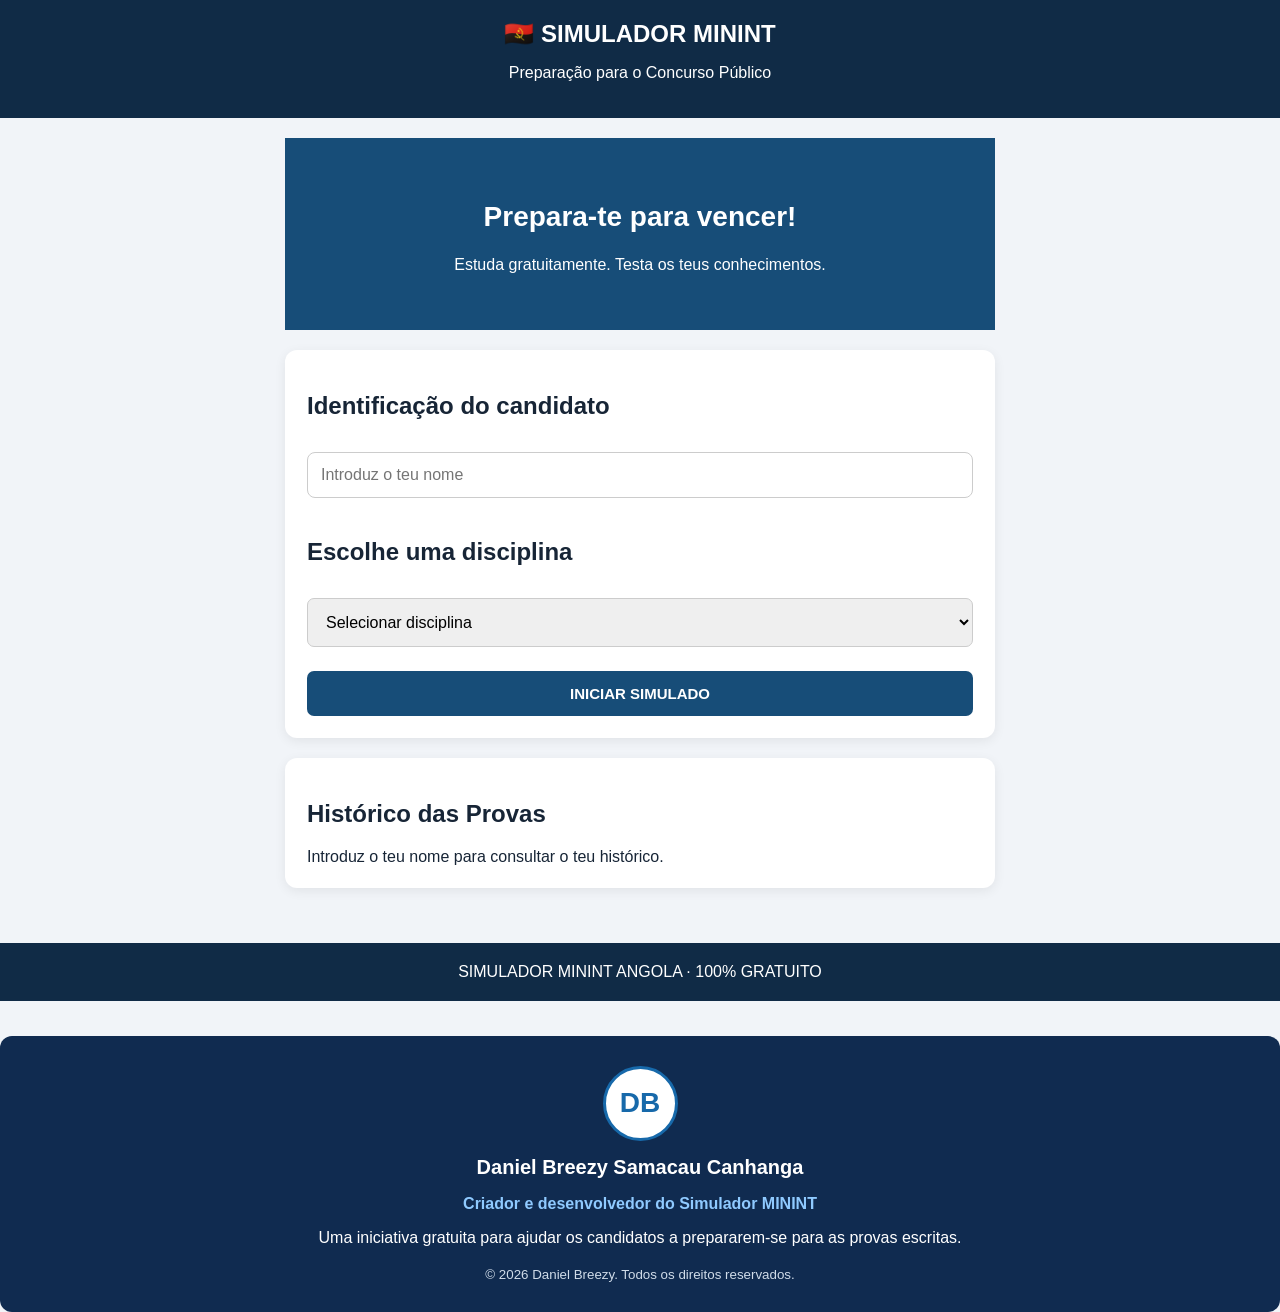
==== index.html @ 80bd1830 "Publicar Simulador MININT" ====
<!DOCTYPE html>
<html lang="pt">
<head>
<meta charset="UTF-8">
<meta name="viewport" content="width=device-width, initial-scale=1.0">
<title>Simulador MININT Angola</title>
<link rel="stylesheet" href="css/style.css">
</head>
<body>

<header>
    <h2>🇦🇴 SIMULADOR MININT</h2>
    <p>Preparação para o Concurso Público</p>
</header>

<main>
    <section class="hero">
        <h1>Prepara-te para vencer!</h1>
        <p>Estuda gratuitamente. Testa os teus conhecimentos.</p>
    </section>

    <section class="materias">
        <h2>Identificação do candidato</h2>
        <input type="text" id="nome-candidato"
        placeholder="Introduz o teu nome">

        <h2>Escolhe uma disciplina</h2>

        <select id="disciplina">
            <option value="">Selecionar disciplina</option>
            <option value="historia">História de Angola</option>
            <option value="administracao">Administração Pública</option>
            <option value="politica">Organização Política e Administrativa</option>
            <option value="minint">Ministério do Interior</option>
            <option value="cidadania">Patriotismo e Cidadania</option>
        </select>

        <button id="iniciar">INICIAR SIMULADO</button>
    </section>

    <section id="area-simulado" class="simulado" hidden>
        <div id="progresso"></div>
        <div id="cronometro">Tempo: 00:00</div>

        <h3 id="pergunta"></h3>
        <div id="alternativas"></div>

        <button id="proximo" disabled>PRÓXIMA PERGUNTA</button>
    </section>

    <section id="resultado" class="resultado" hidden>
        <h2>Resultado do Simulado</h2>
        <h1 id="nota"></h1>
        <p id="resumo"></p>
        <button onclick="location.reload()">NOVO SIMULADO</button>
    </section>

    <section id="historico" class="materias">
        <h2>Histórico das Provas</h2>
        <div id="lista-historico">
            Ainda não existem provas realizadas.
        </div>
    </section>
</main>

<footer>
    SIMULADOR MININT ANGOLA · 100% GRATUITO
</footer>

<script src="js/app.js?v=2"></script>

<footer id="criador-site">
    <div class="avatar-criador">DB</div>
    <h2>Daniel Breezy Samacau Canhanga</h2>
    <p class="cargo-criador">Criador e desenvolvedor do Simulador MININT</p>
    <p>Uma iniciativa gratuita para ajudar os candidatos
    a prepararem-se para as provas escritas.</p>
    <small>© 2026 Daniel Breezy. Todos os direitos reservados.</small>
</footer>

</body>
</html>
---- css/style.css ----
* {
    box-sizing: border-box;
}

body {
    margin: 0;
    font-family: Arial, sans-serif;
    background: #f1f4f8;
    color: #172536;
}

header {
    background: #102b46;
    color: white;
    text-align: center;
    padding: 20px;
}

header h2 {
    margin: 0;
}

.hero {
    background: #174d78;
    color: white;
    text-align: center;
    padding: 40px 15px;
}

.hero h1 {
    font-size: 28px;
}

main {
    max-width: 750px;
    margin: auto;
    padding: 20px;
}

.materias, .simulado, .resultado {
    background: white;
    padding: 22px;
    border-radius: 12px;
    margin-top: 20px;
    box-shadow: 0 3px 12px #00000012;
}

select {
    width: 100%;
    padding: 14px;
    margin: 12px 0;
    border: 1px solid #ccc;
    border-radius: 7px;
    font-size: 16px;
}

button {
    width: 100%;
    padding: 14px;
    margin-top: 12px;
    background: #174d78;
    color: white;
    border: none;
    border-radius: 7px;
    font-size: 15px;
    font-weight: bold;
    cursor: pointer;
}

button:disabled {
    background: #999;
}

.alternativa {
    display: block;
    background: #edf2f7;
    padding: 14px;
    margin: 10px 0;
    border-radius: 7px;
    cursor: pointer;
}

.alternativa input {
    margin-right: 10px;
}

#progresso {
    color: #174d78;
    font-weight: bold;
}

#cronometro {
    text-align: right;
    color: #b07816;
    font-weight: bold;
    margin: 12px 0;
}

#nota {
    color: #174d78;
    font-size: 42px;
}

footer {
    background: #102b46;
    color: white;
    text-align: center;
    padding: 20px;
    margin-top: 35px;
}

[hidden] {
    display: none !important;
}

#nome-candidato {
    width: 100%;
    padding: 13px;
    margin: 12px 0 20px;
    border: 1px solid #ccc;
    border-radius: 8px;
    font-size: 16px;
    box-sizing: border-box;
}

.item-historico {
    background: #eef4fa;
    border-left: 4px solid #1769aa;
    padding: 12px;
    margin: 12px 0;
    border-radius: 8px;
}

.item-historico h3 {
    color: #1769aa;
    margin-top: 0;
}

.item-historico p {
    margin: 7px 0;
}

#criador-site {
    background: #102b50;
    color: white;
    text-align: center;
    padding: 30px 15px;
    margin-top: 35px;
    border-radius: 12px;
}

.avatar-criador {
    width: 75px;
    height: 75px;
    margin: 0 auto 15px;
    border-radius: 50%;
    background: #ffffff;
    color: #1769aa;
    display: flex;
    align-items: center;
    justify-content: center;
    font-size: 28px;
    font-weight: bold;
    border: 3px solid #1769aa;
}

#criador-site h2 {
    font-size: 20px;
    margin: 10px 0;
}

.cargo-criador {
    font-weight: bold;
    color: #8fcaff;
}

#criador-site small {
    display: block;
    margin-top: 20px;
    color: #d0dce9;
}

#criador-site {
    background: #102b50;
    color: white;
    text-align: center;
    padding: 30px 15px;
    margin-top: 35px;
    border-radius: 12px;
}

.avatar-criador {
    width: 75px;
    height: 75px;
    margin: 0 auto 15px;
    border-radius: 50%;
    background: #ffffff;
    color: #1769aa;
    display: flex;
    align-items: center;
    justify-content: center;
    font-size: 28px;
    font-weight: bold;
    border: 3px solid #1769aa;
}

#criador-site h2 {
    font-size: 20px;
    margin: 10px 0;
}

.cargo-criador {
    font-weight: bold;
    color: #8fcaff;
}

#criador-site small {
    display: block;
    margin-top: 20px;
    color: #d0dce9;
}
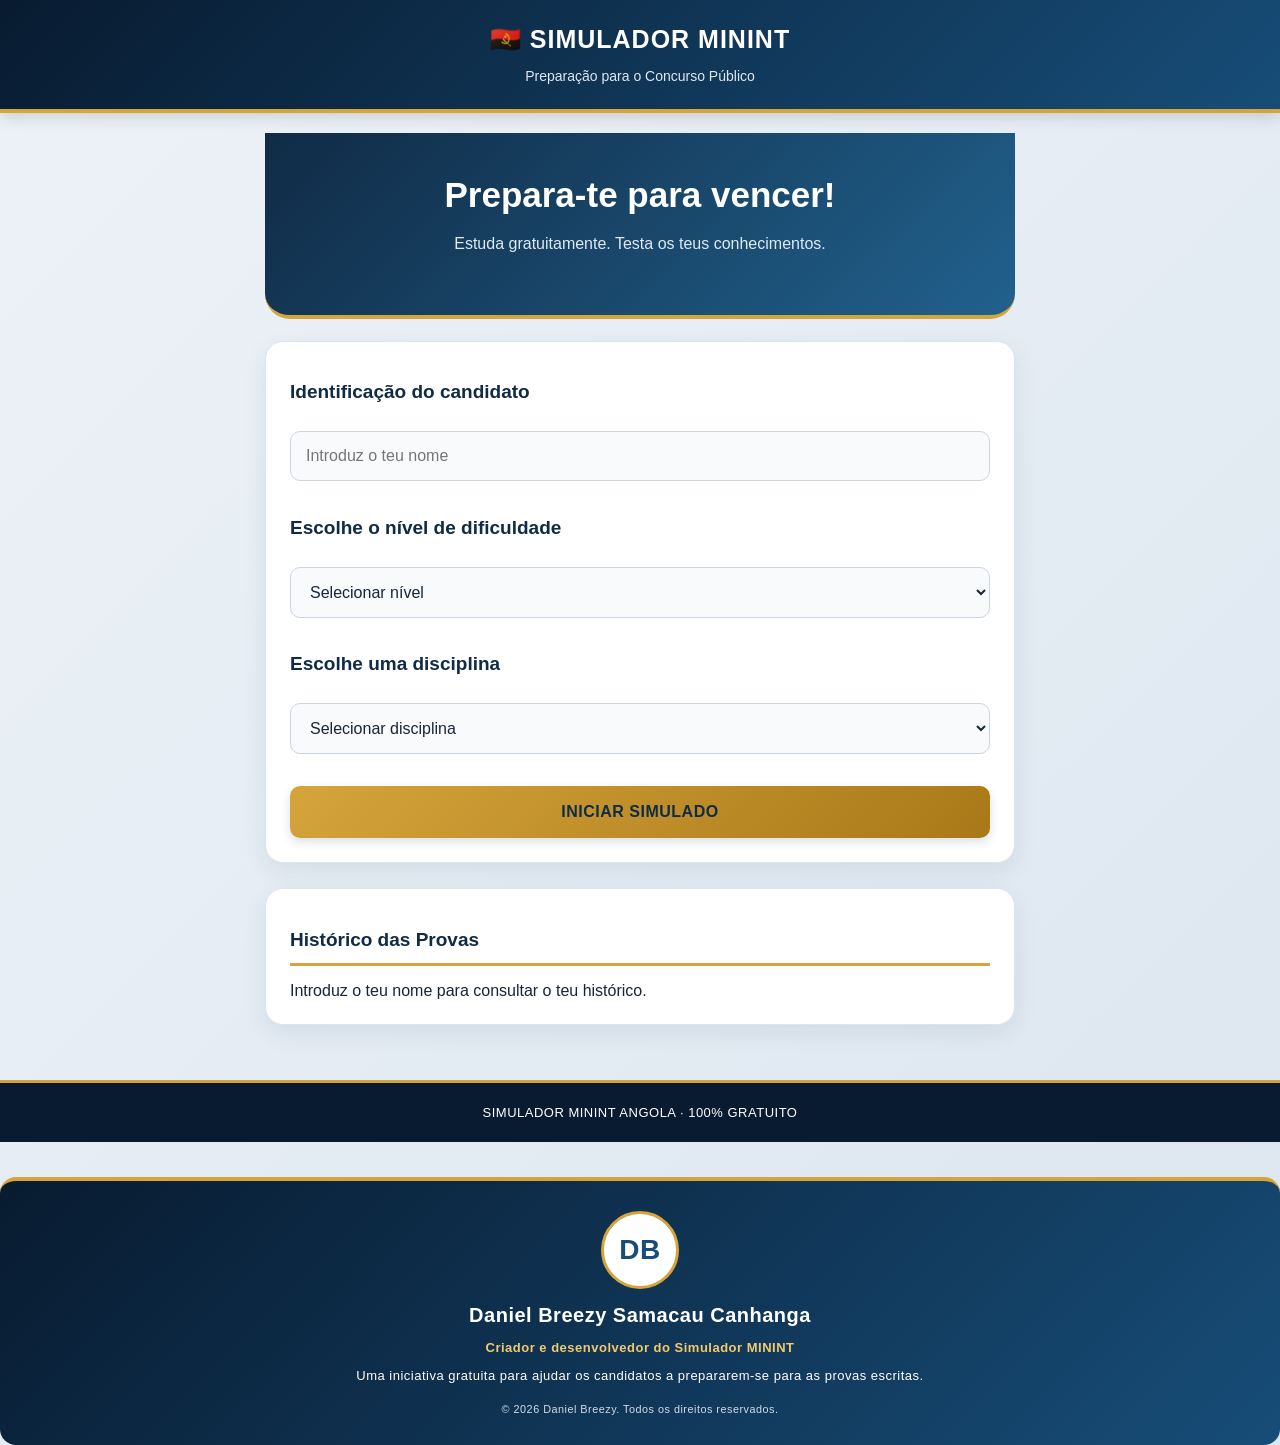
==== commit ffaebcd4: "Publica simulador com tres niveis e 600 perguntas" ====
--- a/index.html
+++ b/index.html
@@ -4,12 +4,17 @@
 <meta charset="UTF-8">
 <meta name="viewport" content="width=device-width, initial-scale=1.0">
 <title>Simulador MININT Angola</title>
-<link rel="stylesheet" href="css/style.css">
+<link rel="stylesheet" href="css/style.css?v=11">
 </head>
 <body>
 
 <header>
-    <h2>🇦🇴 SIMULADOR MININT</h2>
+    <h2>
+        <a href="index.html" id="voltar-inicio"
+           style="color:inherit;text-decoration:none;cursor:pointer;">
+           🇦🇴 SIMULADOR MININT
+        </a>
+    </h2>
     <p>Preparação para o Concurso Público</p>
 </header>
 
@@ -19,12 +24,20 @@
         <p>Estuda gratuitamente. Testa os teus conhecimentos.</p>
     </section>
 
-    <section class="materias">
+    <section id="inicio" class="materias">
         <h2>Identificação do candidato</h2>
         <input type="text" id="nome-candidato"
         placeholder="Introduz o teu nome">
 
-        <h2>Escolhe uma disciplina</h2>
+        <h2>Escolhe o nível de dificuldade</h2>
+    <select id="nivel">
+        <option value="">Selecionar nível</option>
+        <option value="basico">Básico</option>
+        <option value="intermedio">Intermédio</option>
+        <option value="avancado">Avançado</option>
+    </select>
+
+    <h2>Escolhe uma disciplina</h2>
 
         <select id="disciplina">
             <option value="">Selecionar disciplina</option>
@@ -40,10 +53,37 @@
 
     <section id="area-simulado" class="simulado" hidden>
         <div id="progresso"></div>
+
+<div id="painel-progresso">
+    <div class="progresso-cabecalho">
+        <strong>🏆 PROGRESSO DA PROVA</strong>
+        <span id="texto-progresso">0 / 0</span>
+    </div>
+
+    <div class="trilho-progresso">
+        <div id="barra-acertos"></div>
+    </div>
+
+    <div class="checkpoints">
+
+    </div>
+</div>
         <div id="cronometro">Tempo: 00:00</div>
+
+
 
         <h3 id="pergunta"></h3>
         <div id="alternativas"></div>
+
+        <div id="painel-ajudas">
+            <h3>🎟️ Ajudas disponíveis: <span id="ajudas-restantes">3</span>/3</h3>
+            <div class="botoes-ajuda">
+                <button id="ajuda-daniel" type="button">👨‍💻 Daniel Breezy</button>
+                <button id="ajuda-professor" type="button">📞 Ligar ao professor</button>
+                <button id="ajuda-pular" type="button">⏭️ Pular pergunta</button>
+            </div>
+            <div id="mensagem-ajuda" hidden></div>
+        </div>
 
         <button id="proximo" disabled>PRÓXIMA PERGUNTA</button>
     </section>
@@ -67,7 +107,7 @@
     SIMULADOR MININT ANGOLA · 100% GRATUITO
 </footer>
 
-<script src="js/app.js?v=2"></script>
+<script src="js/app.js?v=9"></script>
 
 <footer id="criador-site">
     <div class="avatar-criador">DB</div>
--- a/css/style.css
+++ b/css/style.css
@@ -1,167 +1,331 @@
+
 * {
     box-sizing: border-box;
+}
+
+:root {
+    --azul: #102b46;
+    --azul-claro: #174d78;
+    --dourado: #d5a43b;
+    --fundo: #edf2f7;
+    --texto: #172536;
+    --branco: #ffffff;
 }
 
 body {
     margin: 0;
     font-family: Arial, sans-serif;
-    background: #f1f4f8;
-    color: #172536;
+    background: linear-gradient(135deg, #edf2f7, #dce6f0);
+    color: var(--texto);
+    min-height: 100vh;
 }
 
 header {
-    background: #102b46;
+    background: linear-gradient(135deg, #081b30, #174d78);
     color: white;
     text-align: center;
-    padding: 20px;
+    padding: 25px 15px;
+    border-bottom: 4px solid var(--dourado);
+    box-shadow: 0 4px 15px #00000025;
 }
 
 header h2 {
     margin: 0;
+    font-size: 25px;
+    letter-spacing: 1px;
+}
+
+header p {
+    color: #dce8f5;
+    margin-bottom: 0;
+    font-size: 14px;
 }
 
 .hero {
-    background: #174d78;
+    background: linear-gradient(135deg, #102b46, #21618d);
     color: white;
     text-align: center;
-    padding: 40px 15px;
+    padding: 42px 18px;
+    border-radius: 0 0 25px 25px;
+    border-bottom: 4px solid var(--dourado);
 }
 
 .hero h1 {
-    font-size: 28px;
+    font-size: 29px;
+    margin: 0 0 12px;
+}
+
+.hero p {
+    color: #e0eaf5;
+    line-height: 1.6;
 }
 
 main {
-    max-width: 750px;
+    max-width: 780px;
     margin: auto;
-    padding: 20px;
-}
-
-.materias, .simulado, .resultado {
-    background: white;
-    padding: 22px;
-    border-radius: 12px;
-    margin-top: 20px;
-    box-shadow: 0 3px 12px #00000012;
-}
-
+    padding: 20px 15px;
+}
+
+.materias,
+.simulado,
+.resultado {
+    background: var(--branco);
+    padding: 24px;
+    border-radius: 18px;
+    margin-top: 22px;
+    box-shadow: 0 8px 25px #102b4615;
+    border: 1px solid #dce5ee;
+}
+
+.materias h2 {
+    color: var(--azul);
+    font-size: 19px;
+}
+
+#nome-candidato,
 select {
     width: 100%;
-    padding: 14px;
-    margin: 12px 0;
-    border: 1px solid #ccc;
-    border-radius: 7px;
+    padding: 15px;
+    margin: 12px 0 20px;
+    border: 1px solid #cbd5e1;
+    border-radius: 10px;
     font-size: 16px;
+    background: #f8fafc;
+    color: var(--texto);
+    outline: none;
+}
+
+#nome-candidato:focus,
+select:focus {
+    border-color: var(--azul-claro);
+    box-shadow: 0 0 0 3px #174d7820;
 }
 
 button {
     width: 100%;
-    padding: 14px;
+    padding: 15px;
     margin-top: 12px;
-    background: #174d78;
+    background: linear-gradient(135deg, #174d78, #102b46);
     color: white;
     border: none;
-    border-radius: 7px;
+    border-radius: 10px;
     font-size: 15px;
     font-weight: bold;
     cursor: pointer;
+    transition: transform .2s, box-shadow .2s;
+    box-shadow: 0 4px 10px #102b4625;
+}
+
+button:active {
+    transform: scale(.97);
 }
 
 button:disabled {
     background: #999;
+    box-shadow: none;
+    cursor: not-allowed;
+}
+
+#iniciar {
+    background: linear-gradient(135deg, #d5a43b, #a97919);
+    color: #102b46;
+    font-size: 16px;
+    letter-spacing: .5px;
+    padding: 17px;
+}
+
+#progresso {
+    color: var(--azul-claro);
+    font-weight: bold;
+    font-size: 17px;
+    padding-bottom: 12px;
+    border-bottom: 1px solid #e2e8f0;
+}
+
+#cronometro {
+    text-align: center;
+    color: #a97919;
+    font-weight: bold;
+    font-size: 17px;
+    margin: 18px 0;
+    padding: 13px;
+    background: #fff8e8;
+    border: 1px solid #f0dba9;
+    border-radius: 10px;
+}
+
+#pergunta {
+    color: var(--azul);
+    font-size: 21px;
+    line-height: 1.5;
+    margin: 22px 0;
 }
 
 .alternativa {
     display: block;
-    background: #edf2f7;
-    padding: 14px;
-    margin: 10px 0;
-    border-radius: 7px;
+    background: #f2f6fa;
+    border: 2px solid #e0e8f0;
+    padding: 16px;
+    margin: 12px 0;
+    border-radius: 12px;
     cursor: pointer;
+    line-height: 1.5;
+    transition: .2s;
+}
+
+.alternativa:has(input:checked) {
+    background: #e3eff9;
+    border-color: var(--azul-claro);
 }
 
 .alternativa input {
     margin-right: 10px;
-}
-
-#progresso {
-    color: #174d78;
-    font-weight: bold;
-}
-
-#cronometro {
-    text-align: right;
-    color: #b07816;
-    font-weight: bold;
-    margin: 12px 0;
+    accent-color: var(--azul-claro);
+    transform: scale(1.15);
+}
+
+.alternativa:has(input:disabled) {
+    cursor: default;
 }
 
 #nota {
-    color: #174d78;
-    font-size: 42px;
-}
-
-footer {
-    background: #102b46;
-    color: white;
-    text-align: center;
-    padding: 20px;
-    margin-top: 35px;
-}
-
-[hidden] {
-    display: none !important;
-}
-
-#nome-candidato {
-    width: 100%;
-    padding: 13px;
-    margin: 12px 0 20px;
-    border: 1px solid #ccc;
-    border-radius: 8px;
-    font-size: 16px;
-    box-sizing: border-box;
+    color: var(--azul-claro);
+    font-size: 46px;
+    text-align: center;
+}
+
+.resultado h2 {
+    text-align: center;
+    color: var(--azul);
+}
+
+#resumo {
+    background: #f2f6fa;
+    padding: 17px;
+    border-radius: 12px;
+    line-height: 1.8;
+    text-align: center;
+}
+
+#historico {
+    margin-top: 25px;
+}
+
+#historico h2 {
+    color: var(--azul);
+    border-bottom: 3px solid var(--dourado);
+    padding-bottom: 12px;
 }
 
 .item-historico {
-    background: #eef4fa;
-    border-left: 4px solid #1769aa;
-    padding: 12px;
-    margin: 12px 0;
-    border-radius: 8px;
+    background: #f2f6fa;
+    border-left: 5px solid var(--dourado);
+    padding: 16px;
+    margin: 13px 0;
+    border-radius: 10px;
+    box-shadow: 0 3px 10px #00000008;
 }
 
 .item-historico h3 {
-    color: #1769aa;
+    color: var(--azul-claro);
     margin-top: 0;
 }
 
 .item-historico p {
-    margin: 7px 0;
+    margin: 8px 0;
+    line-height: 1.5;
+}
+
+#painel-ajudas {
+    margin: 20px 0;
+    padding: 17px;
+    background: #f1f5fa;
+    border: 1px solid #d5e0eb;
+    border-radius: 15px;
+}
+
+#painel-ajudas h3 {
+    text-align: center;
+    color: var(--azul);
+    margin-top: 0;
+}
+
+#ajudas-restantes {
+    color: #a97919;
+    font-size: 22px;
+}
+
+.botoes-ajuda {
+    display: grid;
+    grid-template-columns: 1fr;
+    gap: 8px;
+}
+
+.botoes-ajuda button {
+    margin-top: 4px;
+    padding: 14px;
+}
+
+#ajuda-daniel {
+    background: linear-gradient(135deg, #174d78, #102b46);
+}
+
+#ajuda-professor {
+    background: linear-gradient(135deg, #218653, #12613a);
+}
+
+#ajuda-pular {
+    background: linear-gradient(135deg, #b8872e, #80551b);
+}
+
+#mensagem-ajuda {
+    margin-top: 15px;
+    padding: 18px;
+    border-radius: 12px;
+    background: white;
+    border: 2px solid #d5e0eb;
+    line-height: 1.7;
+    text-align: center;
+}
+
+#mensagem-ajuda .avatar-ajuda {
+    font-size: 50px;
+    display: block;
+    margin-bottom: 8px;
+}
+
+#mensagem-ajuda h3 {
+    margin: 5px 0 10px;
+}
+
+.botoes-ajuda button:disabled {
+    opacity: .45;
+    cursor: not-allowed;
 }
 
 #criador-site {
-    background: #102b50;
+    background: linear-gradient(135deg, #081b30, #174d78);
     color: white;
     text-align: center;
     padding: 30px 15px;
     margin-top: 35px;
-    border-radius: 12px;
+    border-top: 4px solid var(--dourado);
+    border-radius: 16px;
 }
 
 .avatar-criador {
-    width: 75px;
-    height: 75px;
+    width: 78px;
+    height: 78px;
     margin: 0 auto 15px;
     border-radius: 50%;
-    background: #ffffff;
-    color: #1769aa;
+    background: white;
+    color: var(--azul-claro);
     display: flex;
     align-items: center;
     justify-content: center;
     font-size: 28px;
     font-weight: bold;
-    border: 3px solid #1769aa;
+    border: 3px solid var(--dourado);
 }
 
 #criador-site h2 {
@@ -171,7 +335,7 @@
 
 .cargo-criador {
     font-weight: bold;
-    color: #8fcaff;
+    color: #f1ca70;
 }
 
 #criador-site small {
@@ -180,42 +344,142 @@
     color: #d0dce9;
 }
 
-#criador-site {
-    background: #102b50;
+footer {
+    background: #081b30;
     color: white;
     text-align: center;
-    padding: 30px 15px;
+    padding: 22px 15px;
     margin-top: 35px;
+    border-top: 3px solid var(--dourado);
+    font-size: 13px;
+    letter-spacing: .5px;
+}
+
+[hidden] {
+    display: none !important;
+}
+
+@media (min-width: 600px) {
+    .botoes-ajuda {
+        grid-template-columns: repeat(3, 1fr);
+    }
+
+    .hero h1 {
+        font-size: 35px;
+    }
+}
+
+@media (max-width: 380px) {
+    main {
+        padding: 12px;
+    }
+
+    .materias,
+    .simulado,
+    .resultado {
+        padding: 17px;
+    }
+
+    #pergunta {
+        font-size: 19px;
+    }
+}
+
+/* BARRA DE PROGRESSO DOS 50 ACERTOS */
+#painel-progresso {
+    background: #ffffff;
+    padding: 16px;
+    margin: 15px 0 22px;
+    border-radius: 14px;
+    border: 1px solid #d5a43b;
+    box-shadow: 0 4px 12px rgba(0,0,0,.08);
+}
+
+.progresso-cabecalho {
+    display: flex;
+    justify-content: space-between;
+    gap: 8px;
+    font-size: 13px;
+    color: #102b46;
+    margin-bottom: 12px;
+}
+
+#texto-progresso {
+    font-weight: bold;
+    color: #174d78;
+}
+
+.trilho-progresso {
+    height: 15px;
+    background: #e3e9ef;
+    border-radius: 20px;
+    overflow: hidden;
+}
+
+#barra-acertos {
+    width: 0%;
+    height: 100%;
+    background: linear-gradient(90deg, #174d78, #d5a43b);
+    border-radius: 20px;
+    transition: width .5s ease;
+}
+
+.checkpoints {
+    display: flex;
+    justify-content: space-between;
+    margin-top: 9px;
+    font-size: 12px;
+    font-weight: bold;
+    color: #174d78;
+}
+
+/* AJUDAS EM TRÊS QUADRADOS HORIZONTAIS */
+#painel-ajudas {
+    margin: 18px 0;
+    padding: 12px;
+}
+
+#painel-ajudas h3 {
+    font-size: 15px;
+    margin-bottom: 14px;
+}
+
+.botoes-ajuda {
+    display: grid;
+    grid-template-columns: repeat(3, minmax(0, 1fr));
+    gap: 9px;
+}
+
+.botoes-ajuda button {
+    min-width: 0;
+    min-height: 90px;
+    padding: 10px 4px;
+    margin: 0;
     border-radius: 12px;
-}
-
-.avatar-criador {
-    width: 75px;
-    height: 75px;
-    margin: 0 auto 15px;
-    border-radius: 50%;
-    background: #ffffff;
-    color: #1769aa;
     display: flex;
+    flex-direction: column;
     align-items: center;
     justify-content: center;
-    font-size: 28px;
-    font-weight: bold;
-    border: 3px solid #1769aa;
-}
-
-#criador-site h2 {
-    font-size: 20px;
-    margin: 10px 0;
-}
-
-.cargo-criador {
-    font-weight: bold;
-    color: #8fcaff;
-}
-
-#criador-site small {
-    display: block;
-    margin-top: 20px;
-    color: #d0dce9;
-}
+    gap: 7px;
+    font-size: 12px;
+    line-height: 1.3;
+    overflow-wrap: anywhere;
+}
+
+#ajuda-daniel,
+#ajuda-professor,
+#ajuda-pular {
+    border: 2px solid rgba(255,255,255,.35);
+}
+
+@media (max-width: 380px) {
+    .botoes-ajuda {
+        gap: 5px;
+    }
+
+    .botoes-ajuda button {
+        min-height: 82px;
+        font-size: 10px;
+        padding: 7px 2px;
+    }
+}
